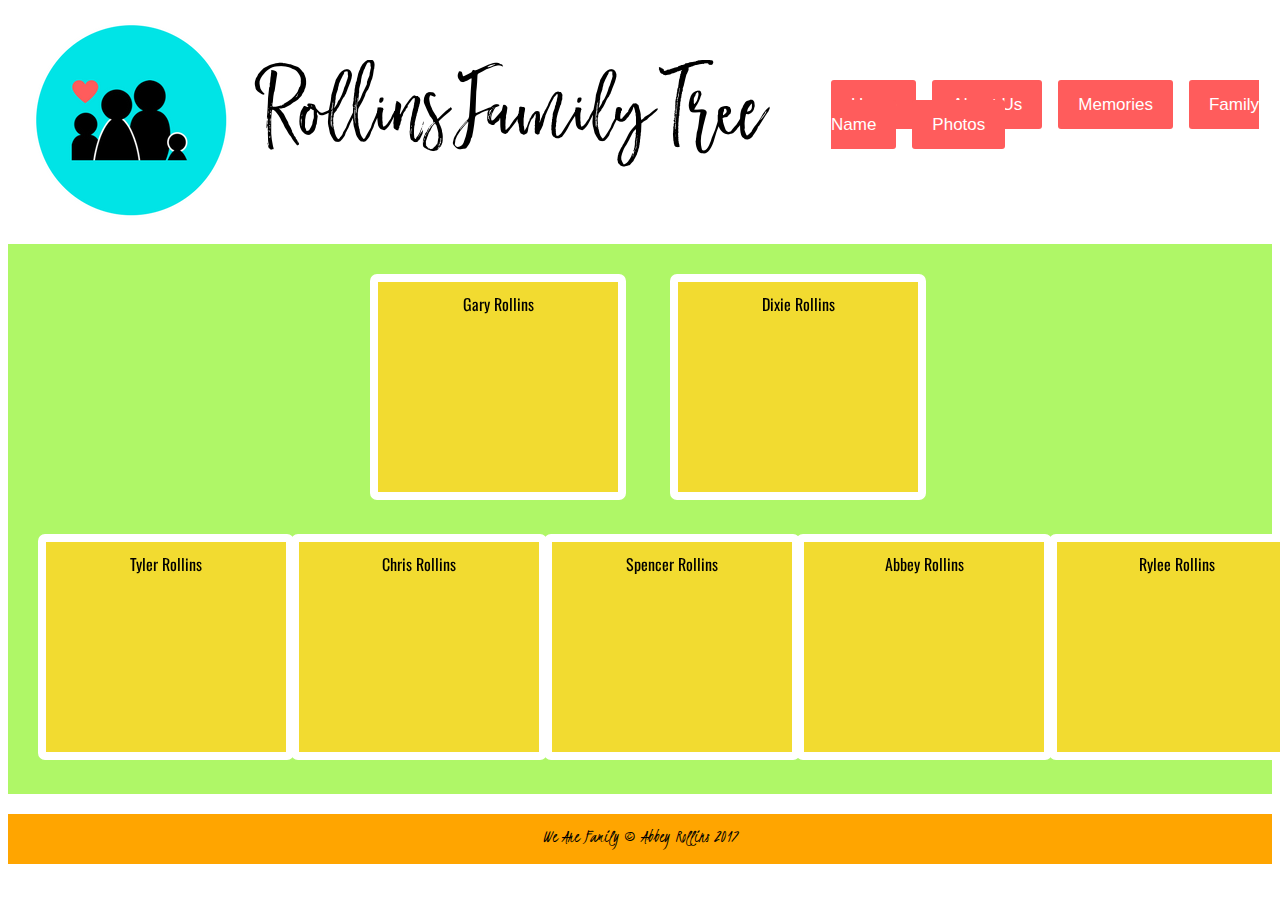
==== index.html @ efd60ae9 "First commit" ====
<!DOCTYPE html>
<html lang="en">
<head>
    <meta charset="UTF-8">
    <title>Family Tree</title>
    <link href="styles.css" rel="stylesheet">
    <link href="https://fonts.googleapis.com/css?family=Oswald" rel="stylesheet"> 
    <link href="https://fonts.googleapis.com/css?family=Kristi" rel="stylesheet"> 
</head>
<body>
    <header>
        <div class="logo">
            <a href="/"><img src="images/family_logo.png" alt="Family Logo"></a>
        </div>
        <div class="family-tree">
            <img src="images/rollins-family-tree.png" alt="Rollins Family Tree">
        </div>
    <nav>
        <nav id="menu">
        <a href='#'>Home</a>
        <a href='about/about.html'>About Us</a>
        <a href='memories/memories.html'>Memories</a>
        <a href='family-name/family-name.html'>Family Name</a>
        <a href='photos/photos.html'>Photos</a>
    </nav>
    </header>
    <main>
        <div class="parents">
            <div class="flip-card">
              <div class="back">Back</div>
              <div class="front">Gary Rollins</div>
            </div>
            <div class="flip-card">
              <div class="back">Back</div>
              <div class="front">Dixie Rollins</div>
            </div>
        </div>
        <div class="children">
           <div class="flip-card">
              <div class="back">Back</div>
              <div class="front">Tyler Rollins</div>
            </div>
            <div class="flip-card">
              <div class="back">Back</div>
              <div class="front">Chris Rollins</div>
            </div>
            <div class="flip-card">
              <div class="back">Back</div>
              <div class="front">Spencer Rollins</div>
            </div>
            <div class="flip-card">
              <div class="back">Back</div>
              <div class="front">Abbey Rollins</div>
            </div>
            <div class="flip-card">
              <div class="back">Back</div>
              <div class="front">Rylee Rollins</div>
            </div>
        </div>
    </main>
    <footer>
        <p>We Are Family &#169; Abbey Rollins 2017</p>
    </footer>
</body>
</html>
---- styles.css ----
header {
    display: flex;
    justify-content: flex-start;
    margin: 20px 0px    ;
}

.logo {
    padding: 0px 23px; 
} 

.family-tree {
    padding-top: 40px;
}

nav#menu {
    padding: 75px 0px 50px 50px;
    float: right;
}

nav#menu a {
    font-family: Arial, Helvitica, sans-serif;
    font-size: 17px;
    background: #ff5c5c;
    padding: 15px 20px;
    color: white;
    margin-right: 12px;
    text-decoration: none;
    border-radius: 3px;
    transition: background 0.5s linear 0s, color 0.3s linear 0s;
}

nav#menu > a:hover {
    background: grey;
    color: #FFF;
}

main {
    height: 550px;
    background: #aff767;
}

.parents {
    display: flex;
    flex-direction: row;
    justify-content: center;
}

.children {
   display: flex;
   
}

.flip-card {
    width: 240px; 
    height: 200px; 
    margin: 20px; 
    padding: 10px 10px;
/*    float: left; */
}
.flip-card > .front {
    position: absolute;
	-webkit-transform: perspective(600px) rotateY(0deg);
	transform: perspective(600px) rotateY(0deg);
	background: #f2db30; 
    width: 240px; 
    height: 200px; 
    border-radius: 7px;
    border: 8px solid white;  
    -webkit-backface-visibility: hidden;
	backface-visibility: hidden;
	transition: -webkit-transform .5s linear 0s;
	transition: transform .5s linear 0s;
}

.flip-card > .back {
	position: absolute;
	-webkit-transform: perspective(600px) rotateY(180deg);
	transform: perspective(600px) rotateY(180deg);
	background: #00e5e6; 
    width:240px; 
    height:200px; 
    border-radius: 7px;
    border: 8px solid white;
	-webkit-backface-visibility: hidden;
	backface-visibility: hidden;
	transition: -webkit-transform .5s linear 0s;
	transition: transform .5s linear 0s;
}

.flip-card:hover > .front{
	-webkit-transform: perspective(600px) rotateY(-180deg);
	transform: perspective(600px) rotateY(-180deg);
}

.flip-card:hover > .back{
	-webkit-transform: perspective(600px) rotateY(0deg);
	transform: perspective(600px) rotateY(0deg);
}

.front {
    text-align: center;
    padding-top: 10px;
    font-family: 'Oswald', sans-serif;
}

footer {
    height: 50px;
    background-color: orange;
}

footer p {
    text-align: center;
    font-family: 'Kristi', cursive;
    font-size: 20px;
    padding-top: 10px;
}
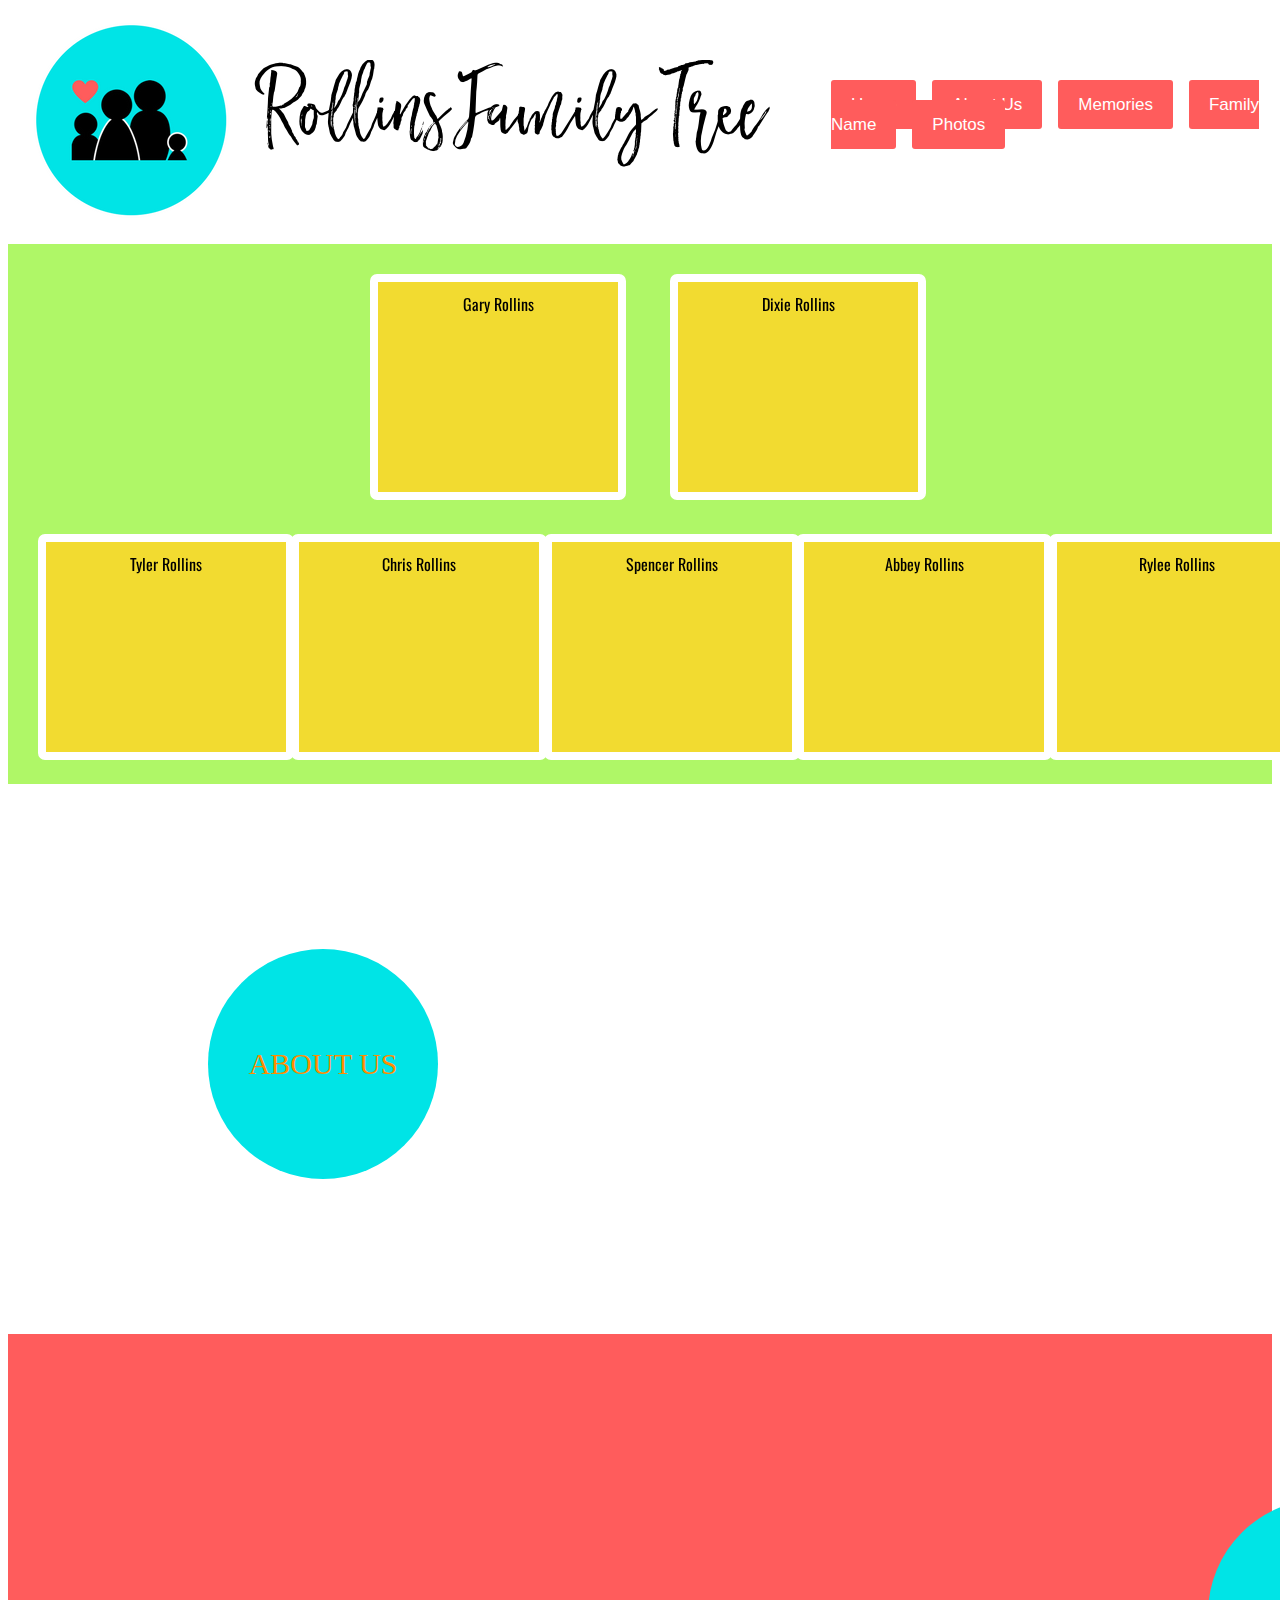
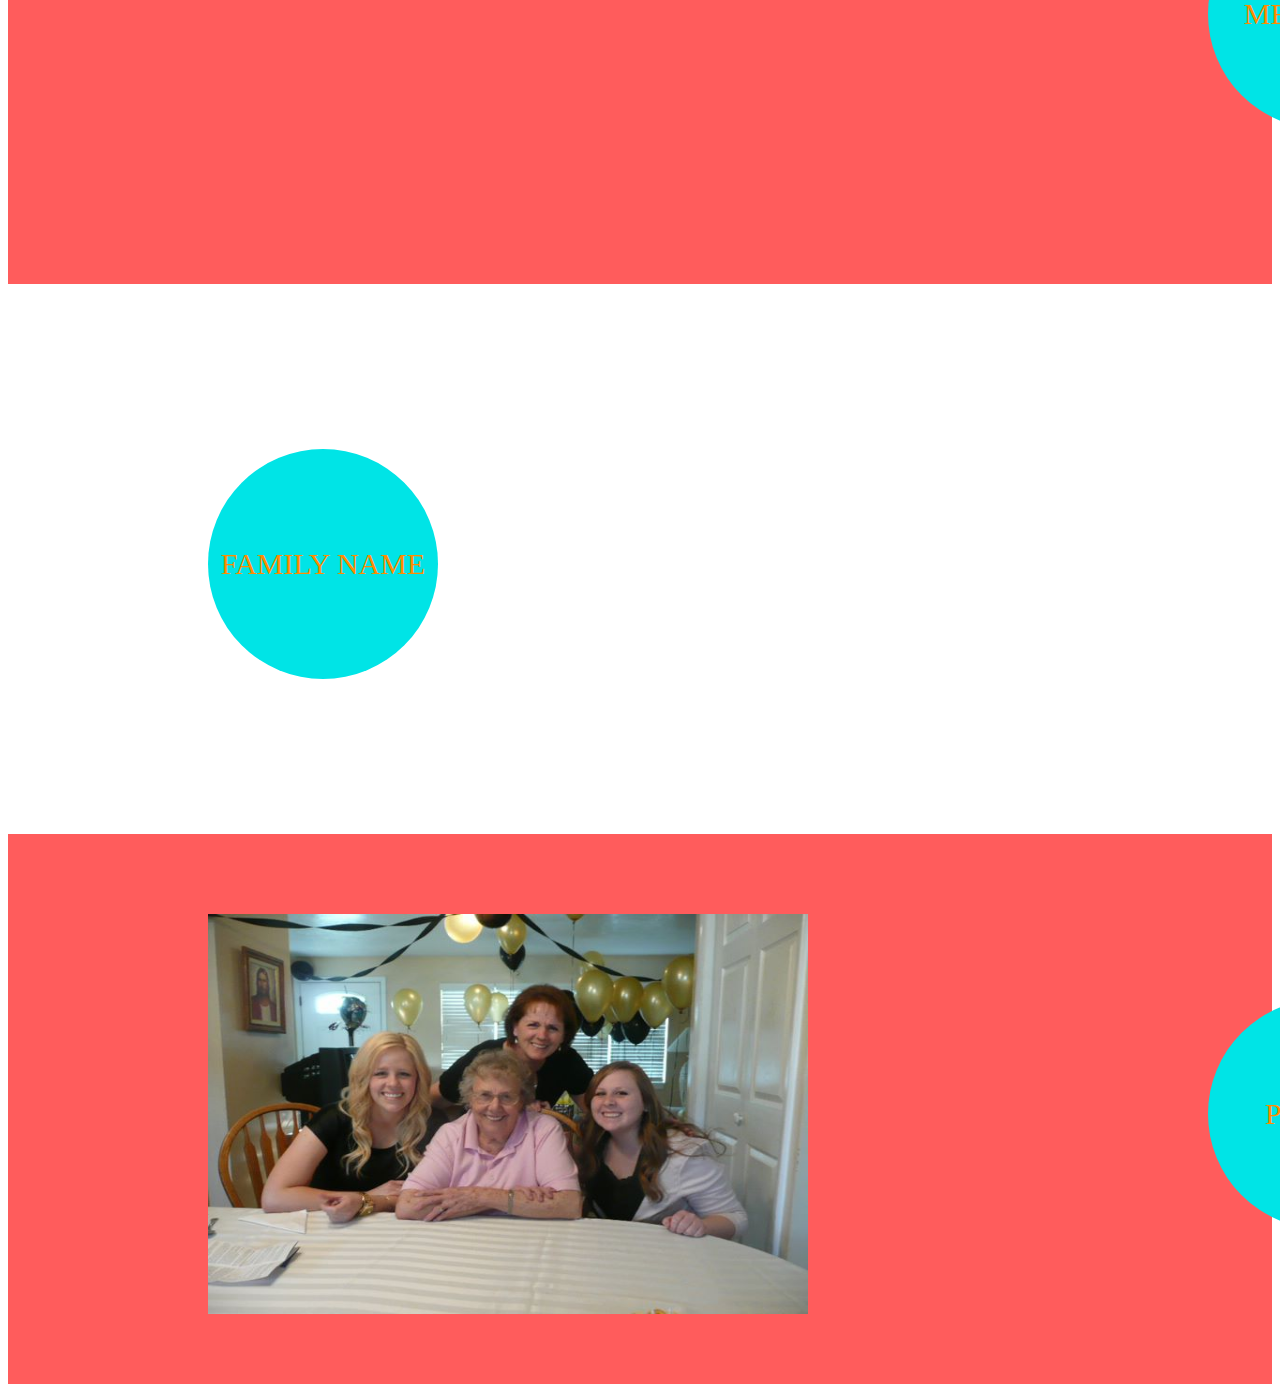
==== commit f3dd9816: "Add files via upload" ====
--- a/index.html
+++ b/index.html
@@ -1,65 +1,84 @@
-<!DOCTYPE html>
-<html lang="en">
-<head>
-    <meta charset="UTF-8">
-    <title>Family Tree</title>
-    <link href="styles.css" rel="stylesheet">
-    <link href="https://fonts.googleapis.com/css?family=Oswald" rel="stylesheet"> 
-    <link href="https://fonts.googleapis.com/css?family=Kristi" rel="stylesheet"> 
-</head>
-<body>
-    <header>
-        <div class="logo">
-            <a href="/"><img src="images/family_logo.png" alt="Family Logo"></a>
-        </div>
-        <div class="family-tree">
-            <img src="images/rollins-family-tree.png" alt="Rollins Family Tree">
-        </div>
-    <nav>
-        <nav id="menu">
-        <a href='#'>Home</a>
-        <a href='about/about.html'>About Us</a>
-        <a href='memories/memories.html'>Memories</a>
-        <a href='family-name/family-name.html'>Family Name</a>
-        <a href='photos/photos.html'>Photos</a>
-    </nav>
-    </header>
-    <main>
-        <div class="parents">
-            <div class="flip-card">
-              <div class="back">Back</div>
-              <div class="front">Gary Rollins</div>
-            </div>
-            <div class="flip-card">
-              <div class="back">Back</div>
-              <div class="front">Dixie Rollins</div>
-            </div>
-        </div>
-        <div class="children">
-           <div class="flip-card">
-              <div class="back">Back</div>
-              <div class="front">Tyler Rollins</div>
-            </div>
-            <div class="flip-card">
-              <div class="back">Back</div>
-              <div class="front">Chris Rollins</div>
-            </div>
-            <div class="flip-card">
-              <div class="back">Back</div>
-              <div class="front">Spencer Rollins</div>
-            </div>
-            <div class="flip-card">
-              <div class="back">Back</div>
-              <div class="front">Abbey Rollins</div>
-            </div>
-            <div class="flip-card">
-              <div class="back">Back</div>
-              <div class="front">Rylee Rollins</div>
-            </div>
-        </div>
-    </main>
-    <footer>
-        <p>We Are Family &#169; Abbey Rollins 2017</p>
-    </footer>
-</body>
+<!DOCTYPE html>
+<html lang="en">
+<head>
+    <meta charset="UTF-8">
+    <title>Family Tree</title>
+    <link href="styles.css" rel="stylesheet">
+    <link href="about/about.html">
+    <link href="https://fonts.googleapis.com/css?family=Oswald" rel="stylesheet"> 
+    <link href="https://fonts.googleapis.com/css?family=Kristi" rel="stylesheet"> 
+    <script src="family.js"></script>
+</head>
+<body>
+   <div class="content">
+    <header>
+        <div class="logo">
+            <a href="/"><img src="images/family_logo.png" alt="Family Logo"></a>
+        </div>
+        <div class="family-tree">
+            <img src="images/rollins-family-tree.png" alt="Rollins Family Tree">
+        </div>
+    <nav>
+        <nav id="menu">
+        <a href='#'>Home</a>
+        <a href='about/about.html'>About Us</a>
+        <a href='memories/memories.html'>Memories</a>
+        <a href='family-name/family-name.html'>Family Name</a>
+        <a href='photos/photos.html'>Photos</a>
+    </nav>
+    </header>
+    <main>
+       <div id="update">
+        <div class="parents">
+            <div class="flip-card">
+              <div class="back">Back</div>
+              <div class="front">Gary Rollins</div>
+            </div>
+            <div class="flip-card">
+              <div class="back">Back</div>
+              <div class="front">Dixie Rollins</div>
+            </div>
+        </div>
+        <div class="children">
+           <div class="flip-card">
+              <div class="back">Back</div>
+              <div class="front">Tyler Rollins</div>
+            </div>
+            <div class="flip-card">
+              <div class="back">Back</div>
+              <div class="front">Chris Rollins</div>
+            </div>
+            <div class="flip-card">
+              <div class="back">Back</div>
+              <div class="front">Spencer Rollins</div>
+            </div>
+            <div class="flip-card">
+              <div class="back">Back</div>
+              <div class="front">Abbey Rollins</div>
+            </div>
+            <div class="flip-card">
+              <div class="back">Back</div>
+              <div class="front">Rylee Rollins</div>
+            </div>
+        </div>
+        </div>
+        <div class="section2">
+            <div class="pulse">About Us</div>
+        </div>
+        <div class="section3">
+            <div class="pulse">Memories</div>
+        </div>
+        <div class="section4">
+            <div class="pulse">Family Name</div>
+        </div>
+        <div class="section5">
+            <canvas id='showCanvas' width="800" height="550"></canvas>
+            <div class="pulse">Photos</div>
+        </div>
+    </main>
+    </div>
+    <footer>
+        
+    </footer>
+</body>
 </html>--- a/styles.css
+++ b/styles.css
@@ -1,116 +1,197 @@
-header {
-    display: flex;
-    justify-content: flex-start;
-    margin: 20px 0px    ;
-}
-
-.logo {
-    padding: 0px 23px; 
-} 
-
-.family-tree {
-    padding-top: 40px;
-}
-
-nav#menu {
-    padding: 75px 0px 50px 50px;
-    float: right;
-}
-
-nav#menu a {
-    font-family: Arial, Helvitica, sans-serif;
-    font-size: 17px;
-    background: #ff5c5c;
-    padding: 15px 20px;
-    color: white;
-    margin-right: 12px;
-    text-decoration: none;
-    border-radius: 3px;
-    transition: background 0.5s linear 0s, color 0.3s linear 0s;
-}
-
-nav#menu > a:hover {
-    background: grey;
-    color: #FFF;
-}
-
-main {
-    height: 550px;
-    background: #aff767;
-}
-
-.parents {
-    display: flex;
-    flex-direction: row;
-    justify-content: center;
-}
-
-.children {
-   display: flex;
-   
-}
-
-.flip-card {
-    width: 240px; 
-    height: 200px; 
-    margin: 20px; 
-    padding: 10px 10px;
-/*    float: left; */
-}
-.flip-card > .front {
-    position: absolute;
-	-webkit-transform: perspective(600px) rotateY(0deg);
-	transform: perspective(600px) rotateY(0deg);
-	background: #f2db30; 
-    width: 240px; 
-    height: 200px; 
-    border-radius: 7px;
-    border: 8px solid white;  
-    -webkit-backface-visibility: hidden;
-	backface-visibility: hidden;
-	transition: -webkit-transform .5s linear 0s;
-	transition: transform .5s linear 0s;
-}
-
-.flip-card > .back {
-	position: absolute;
-	-webkit-transform: perspective(600px) rotateY(180deg);
-	transform: perspective(600px) rotateY(180deg);
-	background: #00e5e6; 
-    width:240px; 
-    height:200px; 
-    border-radius: 7px;
-    border: 8px solid white;
-	-webkit-backface-visibility: hidden;
-	backface-visibility: hidden;
-	transition: -webkit-transform .5s linear 0s;
-	transition: transform .5s linear 0s;
-}
-
-.flip-card:hover > .front{
-	-webkit-transform: perspective(600px) rotateY(-180deg);
-	transform: perspective(600px) rotateY(-180deg);
-}
-
-.flip-card:hover > .back{
-	-webkit-transform: perspective(600px) rotateY(0deg);
-	transform: perspective(600px) rotateY(0deg);
-}
-
-.front {
-    text-align: center;
-    padding-top: 10px;
-    font-family: 'Oswald', sans-serif;
-}
-
-footer {
-    height: 50px;
-    background-color: orange;
-}
-
-footer p {
-    text-align: center;
-    font-family: 'Kristi', cursive;
-    font-size: 20px;
-    padding-top: 10px;
+header {
+    display: flex;
+    justify-content: flex-start;
+    margin: 20px 0px    ;
+}
+
+.logo {
+    padding: 0px 23px; 
+} 
+
+.family-tree {
+    padding-top: 40px;
+}
+
+nav#menu {
+    padding: 75px 0px 50px 50px;
+    float: right;
+}
+
+nav#menu a {
+    font-family: Arial, Helvitica, sans-serif;
+    font-size: 17px;
+    background: #ff5c5c;
+    padding: 15px 20px;
+    color: white;
+    margin-right: 12px;
+    text-decoration: none;
+    border-radius: 3px;
+    transition: background 0.5s linear 0s, color 0.3s linear 0s;
+}
+
+nav#menu > a:hover {
+    background: grey;
+    color: #FFF;
+}
+
+main {
+    height: 550px;
+    background: #aff767;
+}
+
+.parents {
+    display: flex;
+    flex-direction: row;
+    justify-content: center;
+}
+
+.children {
+   display: flex;
+   padding-bottom: 20px;
+   
+}
+
+.flip-card {
+    width: 240px; 
+    height: 200px; 
+    margin: 20px; 
+    padding: 10px 10px;
+/*    float: left; */
+}
+.flip-card > .front {
+    position: absolute;
+	-webkit-transform: perspective(600px) rotateY(0deg);
+	transform: perspective(600px) rotateY(0deg);
+	background: #f2db30; 
+    width: 240px; 
+    height: 200px; 
+    border-radius: 7px;
+    border: 8px solid white;  
+    -webkit-backface-visibility: hidden;
+	backface-visibility: hidden;
+	transition: -webkit-transform .5s linear 0s;
+	transition: transform .5s linear 0s;
+}
+
+.flip-card > .back {
+	position: absolute;
+	-webkit-transform: perspective(600px) rotateY(180deg);
+	transform: perspective(600px) rotateY(180deg);
+	background: white; 
+    width:240px; 
+    height:200px; 
+    border-radius: 7px;
+    border: 8px solid #f2db30;
+	-webkit-backface-visibility: hidden;
+	backface-visibility: hidden;
+	transition: -webkit-transform .5s linear 0s;
+	transition: transform .5s linear 0s;
+}
+
+.flip-card:hover > .front{
+	-webkit-transform: perspective(600px) rotateY(-180deg);
+	transform: perspective(600px) rotateY(-180deg);
+}
+
+.flip-card:hover > .back{
+	-webkit-transform: perspective(600px) rotateY(0deg);
+	transform: perspective(600px) rotateY(0deg);
+}
+
+.front {
+    text-align: center;
+    padding-top: 10px;
+    font-family: 'Oswald', sans-serif;
+}
+
+.content {
+  min-height: calc(100vh - 70px);
+}
+
+.section2 {
+    height: 550px;
+    background: white;
+    position: relative;
+}
+
+.section3 {
+    height: 550px;
+    background: #FF5C5C;
+    position: relative;
+}
+
+.section4 {
+    height: 550px;
+    background: white;
+    position: relative;
+}
+
+.section5 {
+    height: 550px;
+    background: #FF5C5C;
+    position: relative;
+}
+
+.pulse {
+    width: 230px;
+    height: 230px;
+    background: #00E4E6;
+    border-radius: 50%;
+    color: darkorange;
+    font-size: 30px;
+    text-align: center;
+    line-height: 230px;
+    font-family: verdana;
+    text-transform: uppercase;
+    animation: animate 3s linear infinite; 
+}
+
+@keyframes animate {
+    0%
+    {
+        box-shadow: 0 0 0 0 rgba(37, 222, 213, .7);
+    }
+     40%
+    {
+        box-shadow: 0 0 0 50px rgba(37, 222, 213, 0);
+    }
+     80%
+    {
+        box-shadow: 0 0 0 50px rgba(37, 222, 213, 0);
+    }
+     100%
+    {
+        box-shadow: 0 0 0 0 rgba(37, 222, 213, 0);
+    }
+}
+
+.section2 .pulse{
+    display: block;
+    position: absolute;
+    top: 30%;
+    margin-left: 200px;
+}
+
+.section3 .pulse{
+    display: block;
+    position: absolute;
+    top: 30%;
+    margin-left: 1200px;
+}
+
+.section4 .pulse{
+    display: block;
+    position: absolute;
+    top: 30%;
+    margin-left: 200px;
+}
+
+.section5 .pulse{
+    display: block;
+    position: absolute;
+    top: 30%;
+    margin-left: 1200px;
+}
+
+
 }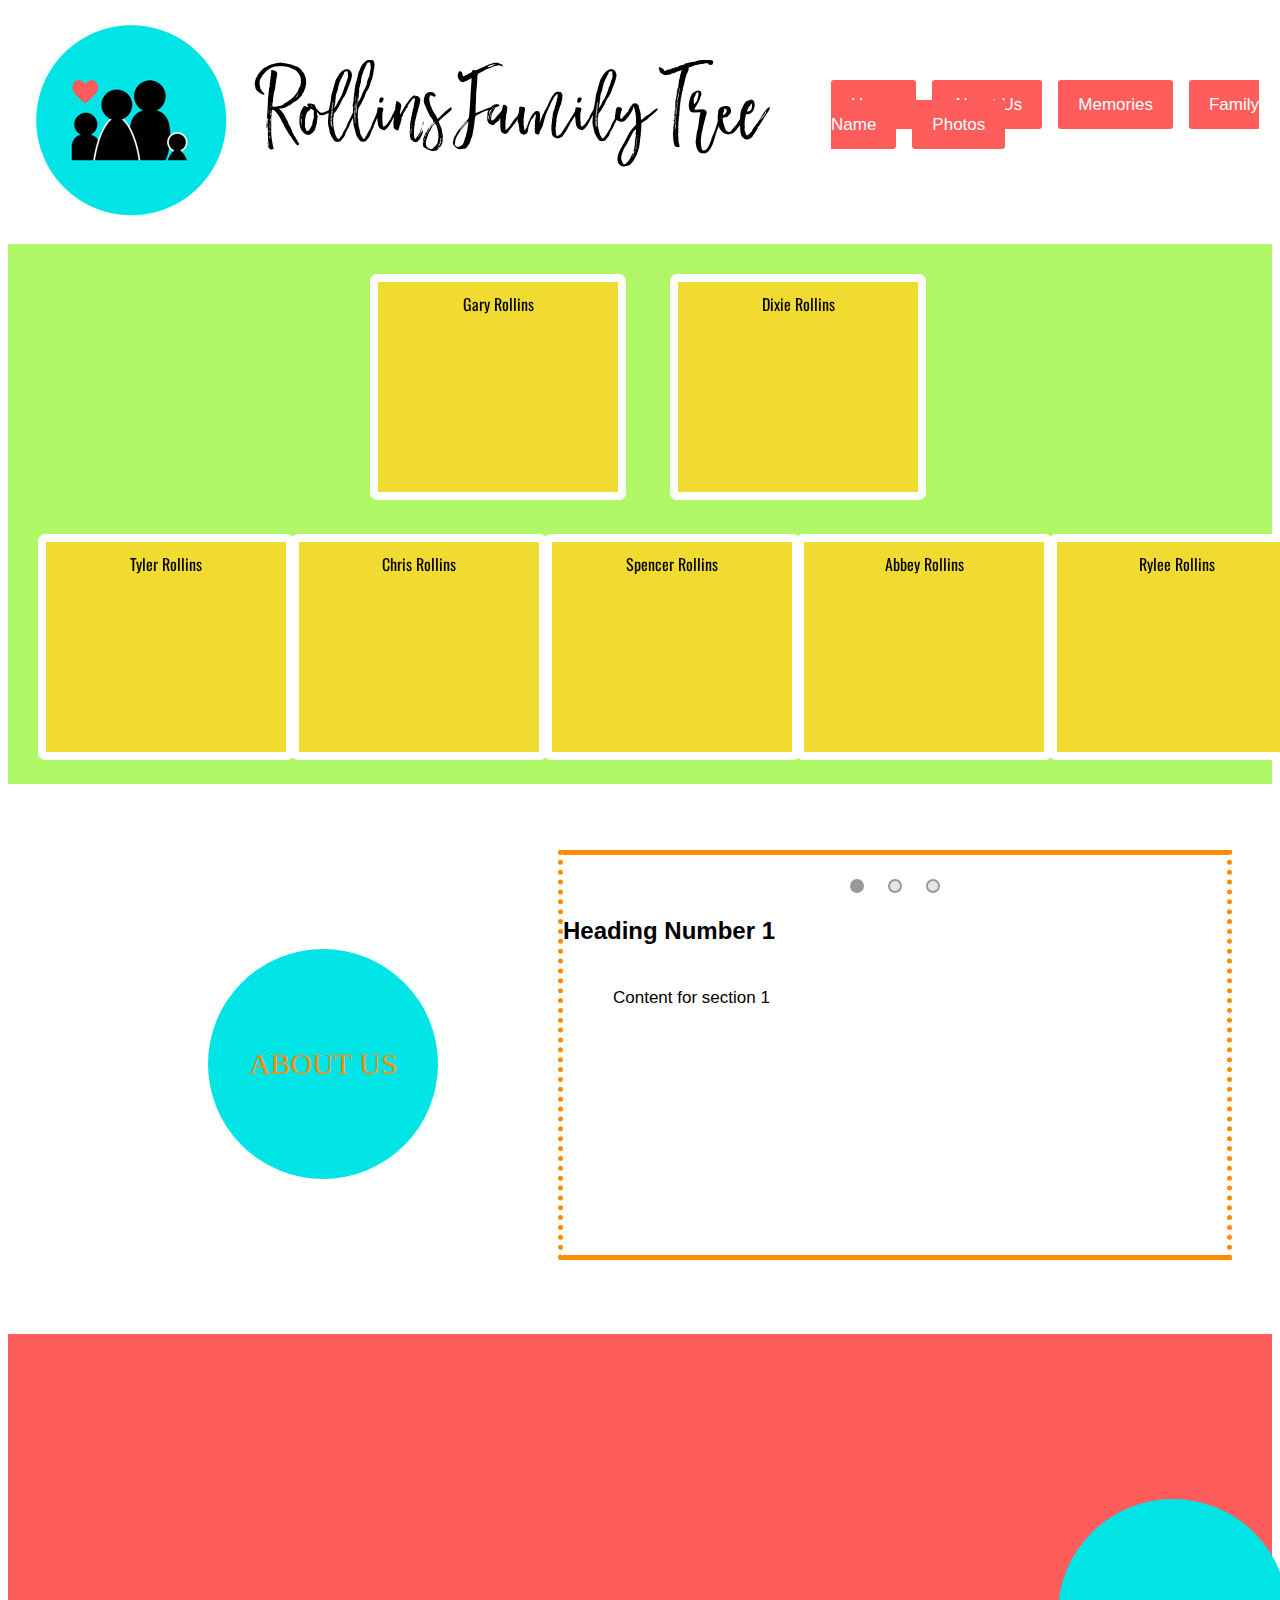
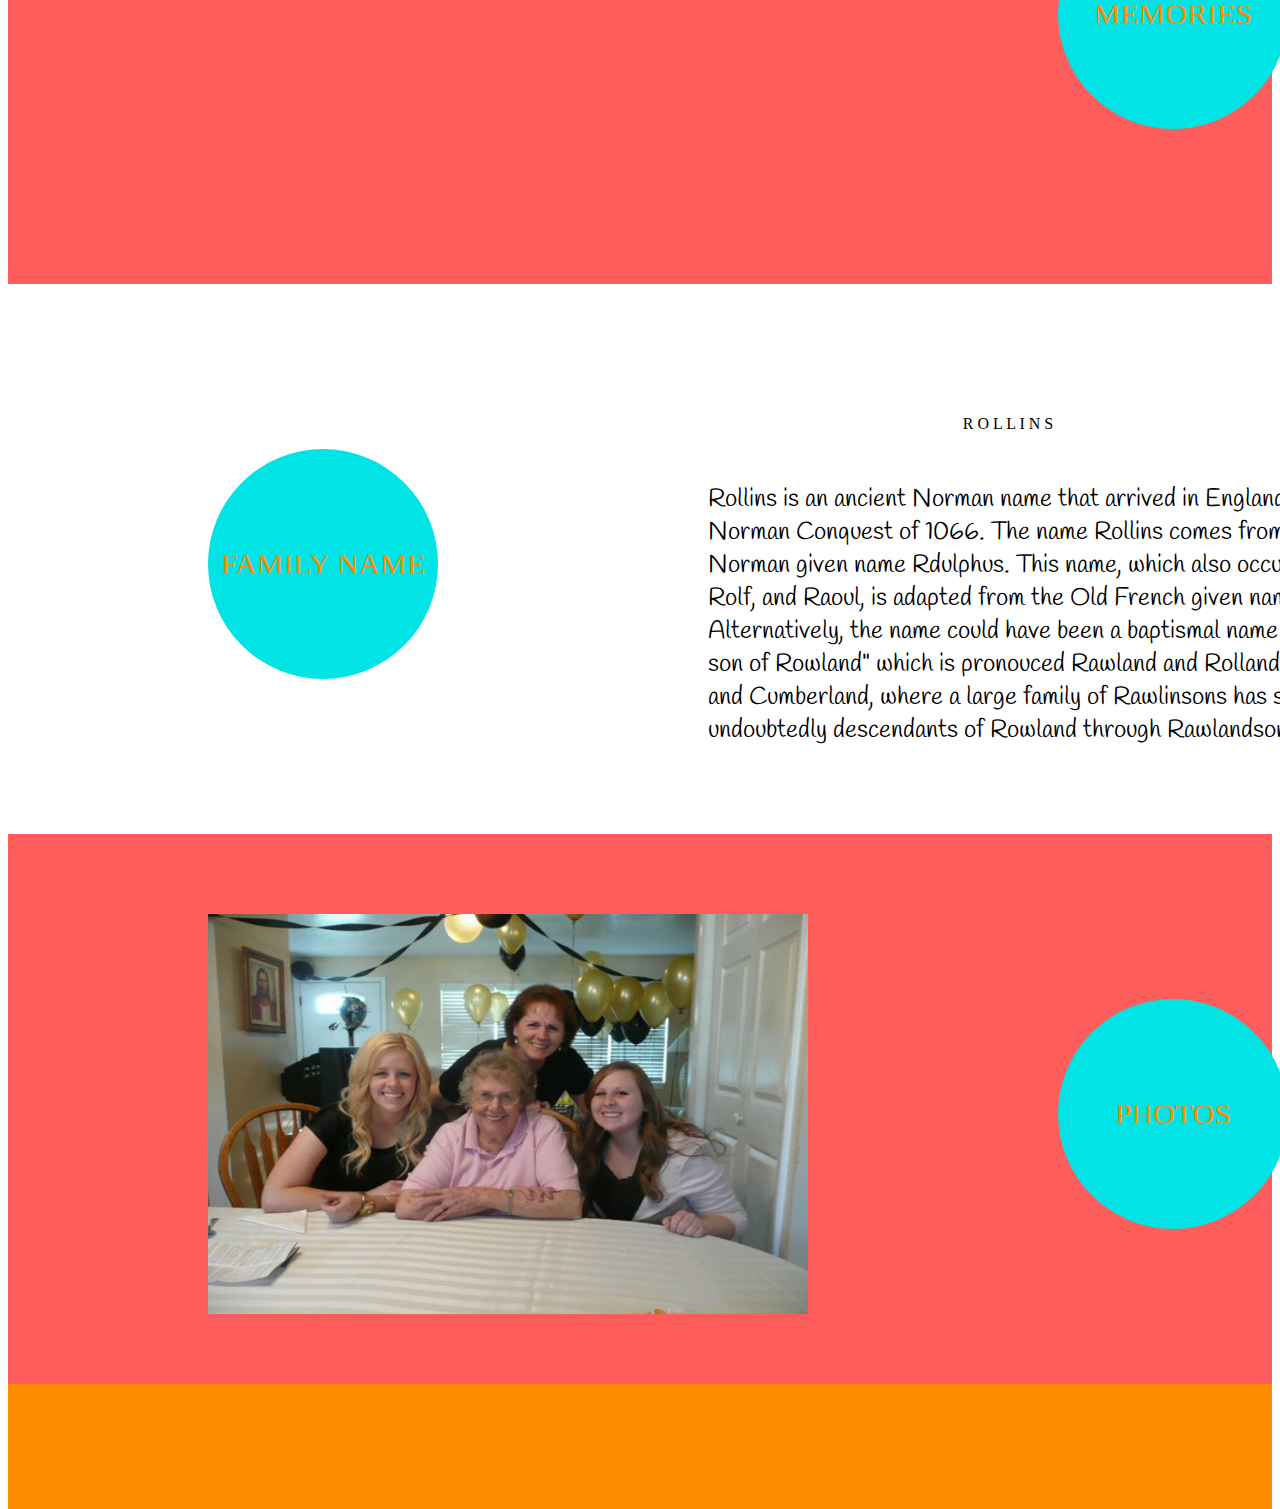
==== commit 10eb67d1: "Add files via upload" ====
--- a/index.html
+++ b/index.html
@@ -4,10 +4,15 @@
     <meta charset="UTF-8">
     <title>Family Tree</title>
     <link href="styles.css" rel="stylesheet">
-    <link href="about/about.html">
+    <link href="family-name/family-name.css" rel="stylesheet">
     <link href="https://fonts.googleapis.com/css?family=Oswald" rel="stylesheet"> 
     <link href="https://fonts.googleapis.com/css?family=Kristi" rel="stylesheet"> 
+    <link href="https://fonts.googleapis.com/css?family=Handlee" rel="stylesheet">
+    <script src="about/about.js"></script>
+    <script src="photos/photos.js"></script>
+    <script src="family-name/family-name.js"></script>
     <script src="family.js"></script>
+    
 </head>
 <body>
    <div class="content">
@@ -19,66 +24,96 @@
             <img src="images/rollins-family-tree.png" alt="Rollins Family Tree">
         </div>
     <nav>
-        <nav id="menu">
+        <div id="menu">
         <a href='#'>Home</a>
-        <a href='about/about.html'>About Us</a>
-        <a href='memories/memories.html'>Memories</a>
-        <a href='family-name/family-name.html'>Family Name</a>
-        <a href='photos/photos.html'>Photos</a>
-    </nav>
+        <a href='#section2'>About Us</a>
+        <a href='#section3'>Memories</a>
+        <a href='#section4'>Family Name</a>
+        <a href='#section5'>Photos</a>
+        </div>
+     </nav>
     </header>
     <main>
        <div id="update">
         <div class="parents">
             <div class="flip-card">
-              <div class="back">Back</div>
-              <div class="front">Gary Rollins</div>
+              <div class="back">DOB: June 28, 1952<br>Age: 65<br>Gary is semi-retired and likes to spend his time working on home improvement projects, golfing, fishing and hunting.</div>
+              <div class="front">Gary Rollins<br></div>
             </div>
             <div class="flip-card">
-              <div class="back">Back</div>
-              <div class="front">Dixie Rollins</div>
+              <div class="back">DOB: April 3, 1959<br>Age: 58<br>Dixie is a homemaker who likes to spend time with grandchildren, children, and going out with friends to lunch.</div>
+              <div class="front">Dixie Rollins<br></div>
             </div>
         </div>
         <div class="children">
            <div class="flip-card">
-              <div class="back">Back</div>
-              <div class="front">Tyler Rollins</div>
+              <div class="back">DOB: August 13, 1980<br>Age: 36<br>Tyler is a Radiology Technologist and student at Weber State University studying echocardiography. He likes to mountain bike and go fishing. </div>
+              <div class="front">Tyler Rollins<br></div>
             </div>
             <div class="flip-card">
-              <div class="back">Back</div>
-              <div class="front">Chris Rollins</div>
+              <div class="back">DOB: May 23, 1982<br>Age: 35<br>Chris is married to Kerra Rollins and together they have 4 beautiful daughters: Aftin, Laci, Paige, and Camryn. He works at Tesla as an accounting director.</div>
+              <div class="front">Chris Rollins<br></div>
             </div>
             <div class="flip-card">
-              <div class="back">Back</div>
-              <div class="front">Spencer Rollins</div>
+              <div class="back">DOB: March 6, 1986<br>Age: 31<br>Spencer works in IT for Vail Resorts. He loves to snowboard, travel and make gourmet cuisine.</div>
+              <div class="front">Spencer Rollins<br></div>
             </div>
             <div class="flip-card">
-              <div class="back">Back</div>
-              <div class="front">Abbey Rollins</div>
-            </div>
+              <div class="back">DOB: July 6, 1988<br>Age: 29<br>Abbey is a pharmacy technician working at St. Mark's Hospital. She recently graduated from BYU-Idaho and is pursuing a career in health information technology. </div>
+              <div class="front">Abbey Rollins<br></div>
+            </div>        
             <div class="flip-card">
-              <div class="back">Back</div>
-              <div class="front">Rylee Rollins</div>
+              <div class="back">DOB: July 23, 1991<br>Age: 25<br>Rylee is a nursing student at Salt Lake Community College and loves it! She currently works at Primary Children's hospital as a patient care technician in the infant unit. She is also engaged to her husband-to-be Brian Farnworth.</div>
+              <div class="front">Rylee Rollins<br></div>
             </div>
         </div>
         </div>
-        <div class="section2">
+        <div id="section2">
             <div class="pulse">About Us</div>
+            <div id="bubblebox">
+                <div id="bubbles">
+                  <div onclick="bubbles(0); clearInterval(intrvl);" style="background:#999;"></div>
+                  <div onclick="bubbles(1); clearInterval(intrvl);"></div>
+                  <div onclick="bubbles(2); clearInterval(intrvl);"></div>
+                </div>
+                <div id="aboutcontent">
+                  <h2>Heading Number 1</h2>
+                  <p>Content for section 1</p>
+                </div>
+           </div>
+
         </div>
-        <div class="section3">
+        <div id="section3">
             <div class="pulse">Memories</div>
         </div>
-        <div class="section4">
+        <div id="section4">
             <div class="pulse">Family Name</div>
+            <div id="name">
+               <svg width="600" height="150">
+                  <text x="300" y="125" text-anchor="middle">
+                    <tspan id="l1">R</tspan>
+                    <tspan id="l2">O</tspan>
+                    <tspan id="l3">L</tspan>
+                    <tspan id="l4">L</tspan>
+                    <tspan id="l5">I</tspan>
+                    <tspan id="l6">N</tspan>
+                    <tspan id="l7">S</tspan>
+                    </text>
+               </svg>
+                <p>Rollins is an ancient Norman name that arrived in England after the Norman Conquest of 1066. The name Rollins comes from the Norman given name Rdulphus. This name, which also occurs as Ralf, Rolf, and Raoul, is adapted from the Old French given name Raol. Alternatively, the name could have been a baptismal name as in "the son of Rowland" which is pronouced Rawland and Rolland in Furness and Cumberland, where a large family of Rawlinsons has sprung up, undoubtedly descendants of Rowland through Rawlandson.</p>
+            </div>
         </div>
-        <div class="section5">
+        <div id="section5">
             <canvas id='showCanvas' width="800" height="550"></canvas>
             <div class="pulse">Photos</div>
         </div>
+        <div class="copyright">
+            <div class="arrow">
+              
+            </div>  
+        </div>
     </main>
-    </div>
     <footer>
-        
     </footer>
-</body>
+    </body>
 </html>--- a/styles.css
+++ b/styles.css
@@ -12,12 +12,12 @@
     padding-top: 40px;
 }
 
-nav#menu {
+#menu {
     padding: 75px 0px 50px 50px;
     float: right;
 }
 
-nav#menu a {
+#menu a {
     font-family: Arial, Helvitica, sans-serif;
     font-size: 17px;
     background: #ff5c5c;
@@ -29,7 +29,7 @@
     transition: background 0.5s linear 0s, color 0.3s linear 0s;
 }
 
-nav#menu > a:hover {
+#menu > a:hover {
     background: grey;
     color: #FFF;
 }
@@ -56,7 +56,7 @@
     height: 200px; 
     margin: 20px; 
     padding: 10px 10px;
-/*    float: left; */
+
 }
 .flip-card > .front {
     position: absolute;
@@ -108,25 +108,25 @@
   min-height: calc(100vh - 70px);
 }
 
-.section2 {
+#section2 {
     height: 550px;
     background: white;
     position: relative;
 }
 
-.section3 {
+#section3 {
     height: 550px;
     background: #FF5C5C;
     position: relative;
 }
 
-.section4 {
+#section4 {
     height: 550px;
     background: white;
     position: relative;
 }
 
-.section5 {
+#section5 {
     height: 550px;
     background: #FF5C5C;
     position: relative;
@@ -165,33 +165,134 @@
     }
 }
 
-.section2 .pulse{
+#section2 .pulse{
     display: block;
     position: absolute;
     top: 30%;
     margin-left: 200px;
 }
 
-.section3 .pulse{
-    display: block;
-    position: absolute;
-    top: 30%;
-    margin-left: 1200px;
-}
-
-.section4 .pulse{
-    display: block;
-    position: absolute;
+#section3 .pulse{
+    display: block;
+    position: absolute;
+    top: 30%;
+    margin-left: 1050px;
+}
+
+#section4 .pulse{
+    display: block;
+    position: relative;
     top: 30%;
     margin-left: 200px;
-}
-
-.section5 .pulse{
-    display: block;
-    position: absolute;
-    top: 30%;
-    margin-left: 1200px;
-}
-
-
+    float: left;
+}
+
+#section5 .pulse{
+    display: block;
+    position: absolute;
+    top: 30%;
+    margin-left: 1050px;
+}
+
+
+.copyright {
+   height: 75px;
+   background-color: darkorange;
+   padding-top: 50px;
+}
+
+.copyright a {
+    margin-left: 1300px;
+    font-family: Arial, Helvitica, sans-serif;
+    font-size: 17px;
+    background: #AFF767;
+    padding: 15px 20px;
+    color: white;
+    text-decoration: none;
+    border-radius: 3px;
+    transition: background 0.5s linear 0s, color 0.3s linear 0s;
+}
+
+#menu1 {
+    padding-top: 50px;
+}
+
+.class1 {
+    float: right;
+    margin: 20px;
+    background: darkorange;
+    width: 200px;
+    height: 400px;
+    cursor: pointer;    
+}
+
+.class2 {
+    float: right;
+    margin: 20px;
+    background: #ff5c5c;
+    width: 200px;
+    height: 400px;
+    cursor: pointer;    
+}
+
+#bubblebox {
+    position: relative;
+    top: 12%;
+    height: 400px; 
+    margin-left: 550px;
+    margin-right: 40px;
+    border: 5px solid darkorange; 
+    border-style: solid dotted;
+}
+
+#bubbles { 
+    width: auto; 
+    margin: 0px auto; 
+    text-align: center; 
+}
+
+#bubbles > div { 
+    display: inline-block; 
+    width: 10px; 
+    height: 10px; 
+    margin: 24px 10px 0px 10px; 
+    background: rgba(0,0,0,.1); 
+    text-align: center; 
+    border: 2px solid #999; 
+    border-radius: 100%; 
+    font-size: 17px; 
+    text-decoration: none; 
+    transition: background 0.3s linear 0s; 
+    cursor: pointer; 
+}
+
+#aboutcontent { 
+    margin: 0px auto; 
+    transition: opacity 0.3s linear 0s; 
+    font-family: Arial;
+}
+
+#aboutcontent > h1 { 
+    text-align: center; 
+    color: #F2DB30; 
+}
+
+#aboutcontent > p { 
+    font-size: 17px; 
+    line-height: 1.5em; 
+    padding: 20px 50px; 
+    color: black; 
+}
+ 
+#name {
+    padding-top: 20px;
+    width: 700px;
+    height: 400px; 
+    margin-left: 700px;
+    margin-right: 40px;
+}
+
+#name p {
+    font-family: 'Handlee', cursive;
+    font-size: 25px;
 }